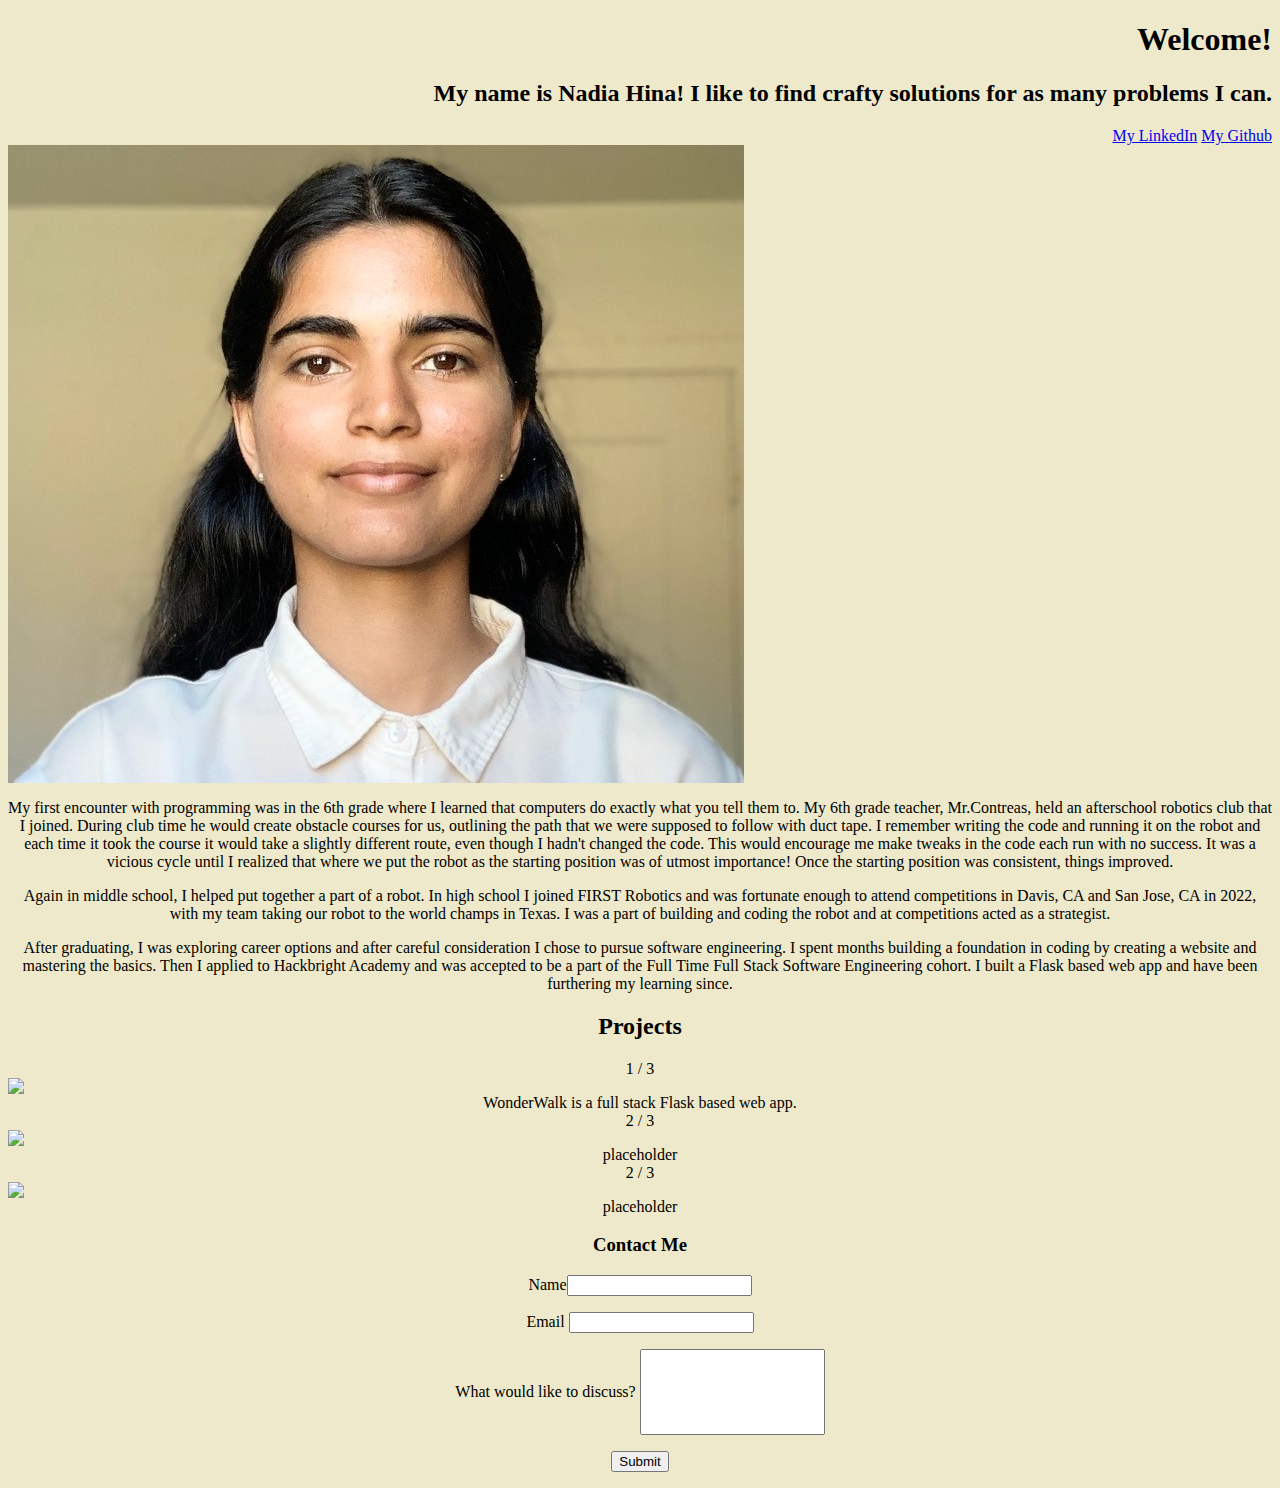
==== templates/index.html @ 3dd36fc5 "added index file" ====
<!DOCTYPE html>
<html lang="en">
<head>
    <meta charset="UTF-8">
    <meta name="viewport" content="width=device-width, initial-scale=1.0">
    <title>Nadia's Portfolio</title>
    <link rel="icon" type="image/x-icon" href="/static/images/girl.svg">
    <link rel="stylesheet" type="text/css" href="/static/css/style.css">
</head>
<body>
  <div id="welcomediv" >
  <h1>Welcome!</h1>
  <h2>My name is Nadia Hina! I like to find crafty solutions for as 
  many problems I can.</h2>
  <a href="https://www.linkedin.com/in/nadia-hina-a1161a272/">My LinkedIn</a>
  <a href="https://github.com/nadiasunny">My Github</a>
  </div>

  <img id="myface" src="/static/images/myface2.jpg" alt="Beautiful young woman. She has brown eyes and black hair.">
  
  <p>
      My first encounter with programming was in the 6th grade where I learned that computers do exactly what 
      you tell them to. My 6th grade teacher, Mr.Contreas, held an afterschool robotics club that I joined.
      During club time he would create obstacle courses for us, outlining the path 
      that we were supposed to follow with duct tape. I remember writing the code and 
      running it on the robot and each time it took the course it would take a slightly different
      route, even though I hadn't changed the code. This would encourage me make tweaks in the code each run
      with no success. It was a vicious cycle until I realized that where we put the robot as the starting position was of
      utmost importance! Once the starting position was consistent, things improved.
  <p>
  <p>
      Again in middle school, I helped put together a part of a robot. In high school I joined FIRST Robotics 
      and was fortunate enough to attend competitions in Davis, CA and San Jose, CA in 2022, with my team taking 
      our robot to the world champs in Texas. I was a part of building and coding the robot and at competitions acted as a strategist. 
  </p>
  </p>After graduating, I was exploring career options and after careful consideration I chose to pursue software engineering.
    I spent months building a foundation in coding by creating a website and mastering the basics. Then I applied to Hackbright Academy 
    and was accepted to be a part of the Full Time Full Stack Software Engineering cohort. I built a Flask based web app and have been
    furthering my learning since. </p>

  <h2>Projects</h2>
    <div class="project-slideshow">
      <div class="myProjects whoosh">
        <div class="numbertext">1 / 3</div>
        <img src="women-walking.avif" style="width:100%">
        <div class="text">WonderWalk is a full stack Flask based web app.</div>
      

        <div class="numbertext">2 / 3</div>
        <img src="placeholder" style="width:100%">
        <div class="text">placeholder</div>
        
        <div class="numbertext">2 / 3</div>
        <img src="placeholder" style="width:100%">
        <div class="text">placeholder</div>
      </div>
      
    </div>

  <h3>Contact Me</h3>
  
  <form>
      <p>
          Name<input type="text" name="name">
        </p>
        <p>
          Email <input type="text" name="email">
        </p>
    
        <p>
          What would like to discuss? <input type="text" name="reason" id="reason">
        </p>
    
        <p>
          <input type="submit">
        </p>
  </form>
    
</body>
</html>
---- static/css/style.css ----
body{
    text-align: center;
    background-color: rgb(238, 233, 202);
}
#reason{
    height: 80px;

}
#welcomediv{
    text-align: right;
    max-width: 100%;
    max-height: 100%;
    align-items: right;

}
img{
    max-width: 100%;
    display: block;
}
#myface{
    align-items: left;
}
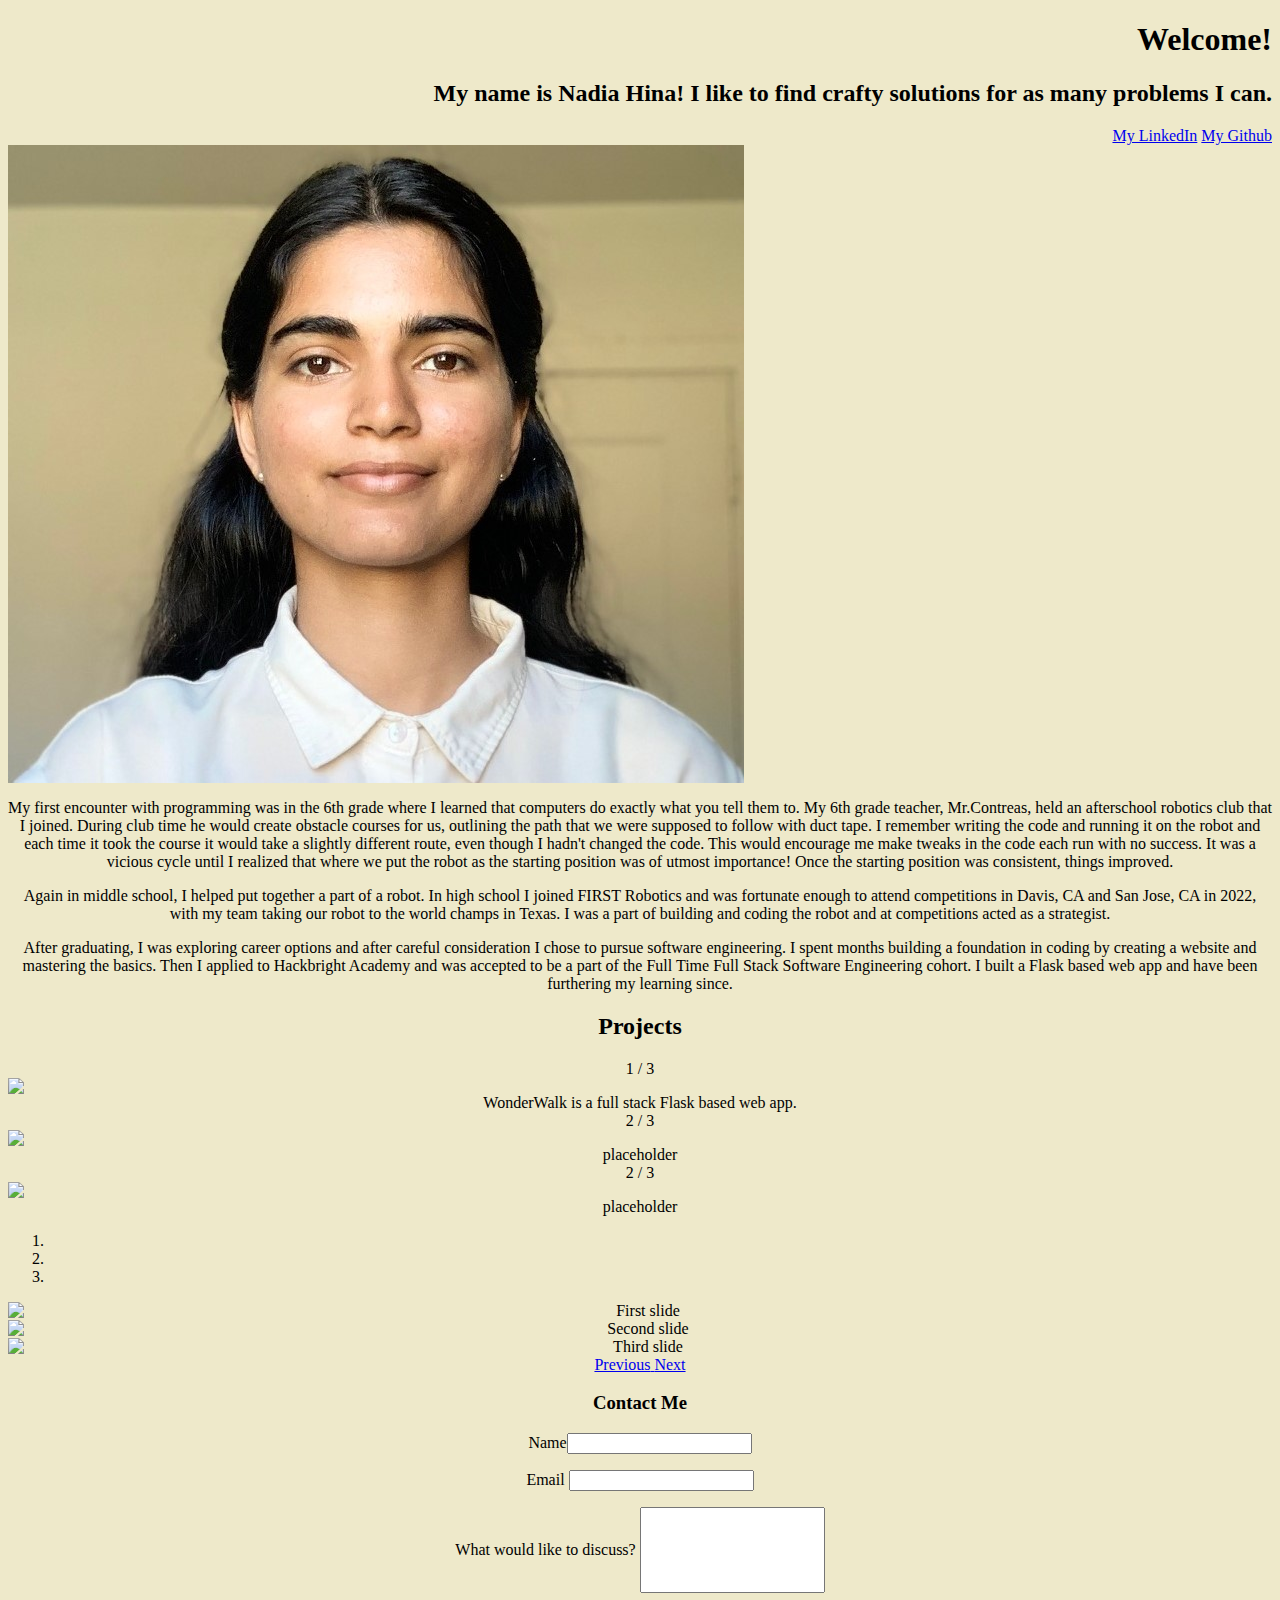
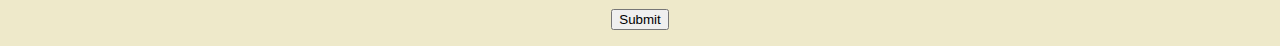
==== commit f3bff9d0: "added bootstrap for carousel" ====
--- a/templates/index.html
+++ b/templates/index.html
@@ -55,6 +55,32 @@
         <div class="text">placeholder</div>
       </div>
       
+      <div id="carouselExampleIndicators" class="carousel slide" data-ride="carousel">
+        <ol class="carousel-indicators">
+          <li data-target="#carouselExampleIndicators" data-slide-to="0" class="active"></li>
+          <li data-target="#carouselExampleIndicators" data-slide-to="1"></li>
+          <li data-target="#carouselExampleIndicators" data-slide-to="2"></li>
+        </ol>
+        <div class="carousel-inner">
+          <div class="carousel-item active">
+            <img class="d-block w-100" src="..." alt="First slide">
+          </div>
+          <div class="carousel-item">
+            <img class="d-block w-100" src="..." alt="Second slide">
+          </div>
+          <div class="carousel-item">
+            <img class="d-block w-100" src="..." alt="Third slide">
+          </div>
+        </div>
+        <a class="carousel-control-prev" href="#carouselExampleIndicators" role="button" data-slide="prev">
+          <span class="carousel-control-prev-icon" aria-hidden="true"></span>
+          <span class="sr-only">Previous</span>
+        </a>
+        <a class="carousel-control-next" href="#carouselExampleIndicators" role="button" data-slide="next">
+          <span class="carousel-control-next-icon" aria-hidden="true"></span>
+          <span class="sr-only">Next</span>
+        </a>
+      </div>
     </div>
 
   <h3>Contact Me</h3>
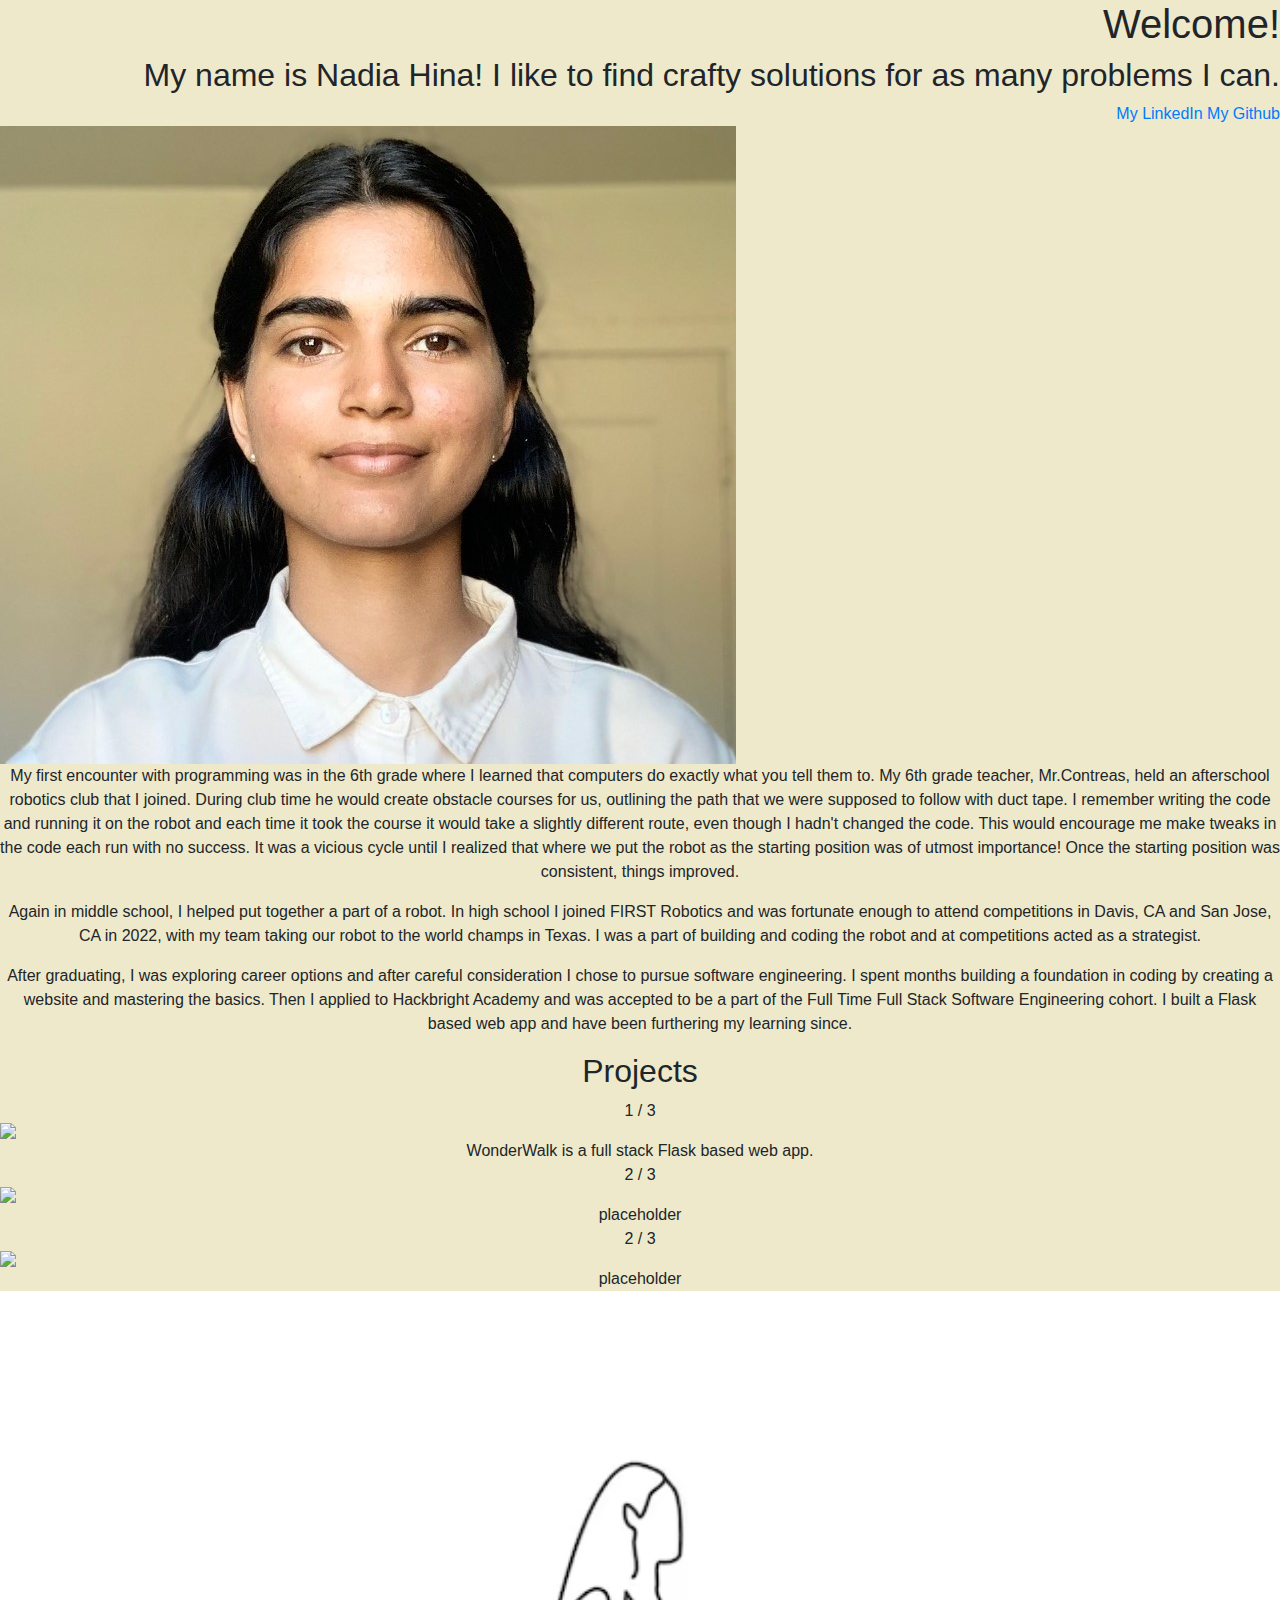
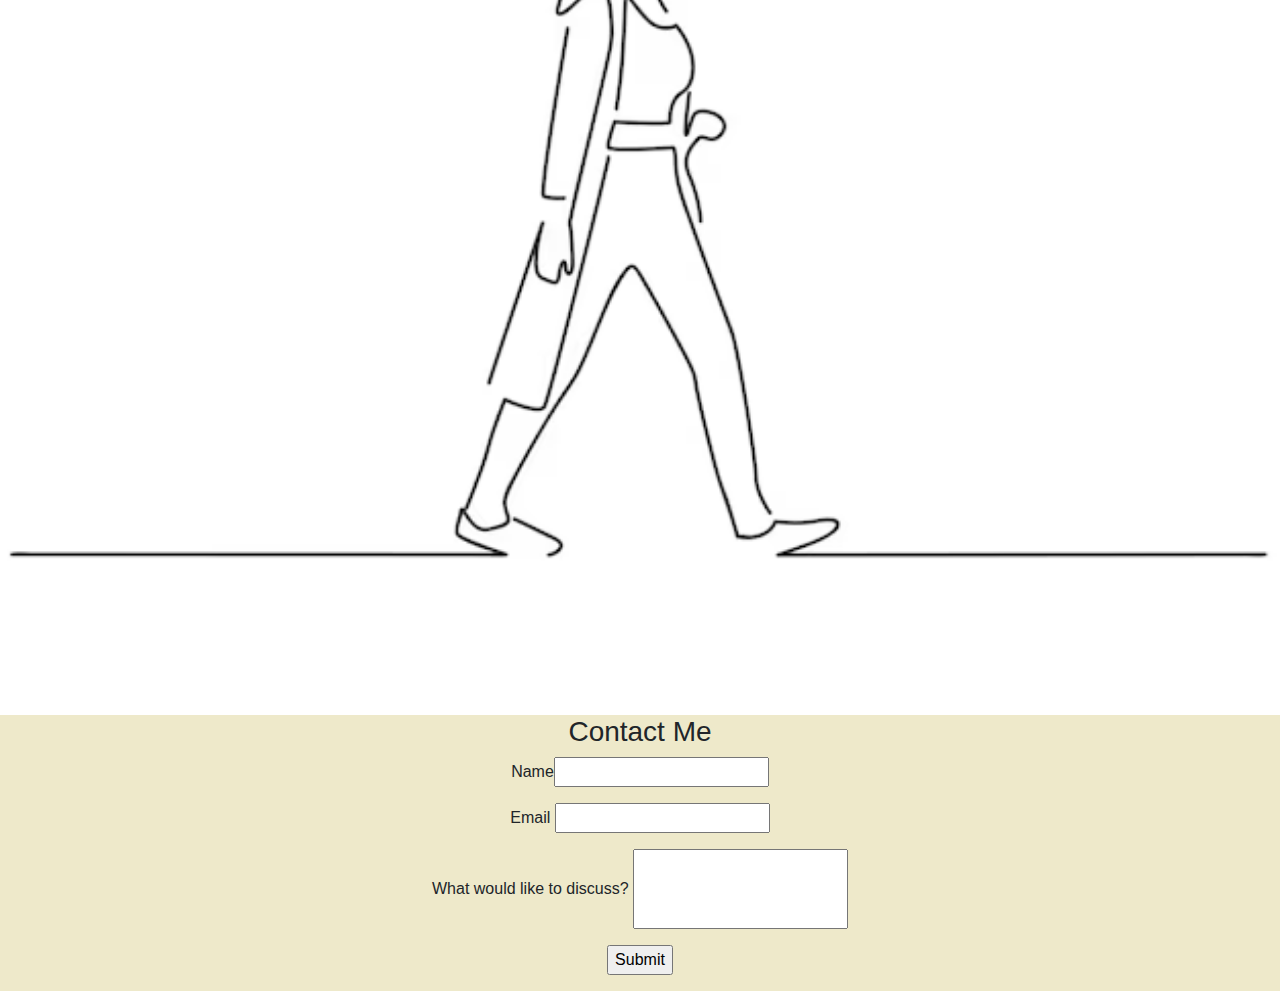
==== commit 3010b262: "successfully added first carousel" ====
--- a/templates/index.html
+++ b/templates/index.html
@@ -5,6 +5,8 @@
     <meta name="viewport" content="width=device-width, initial-scale=1.0">
     <title>Nadia's Portfolio</title>
     <link rel="icon" type="image/x-icon" href="/static/images/girl.svg">
+    <!-- Bootstrap -->
+    <link rel="stylesheet" href="https://cdn.jsdelivr.net/npm/bootstrap@4.0.0/dist/css/bootstrap.min.css" integrity="sha384-Gn5384xqQ1aoWXA+058RXPxPg6fy4IWvTNh0E263XmFcJlSAwiGgFAW/dAiS6JXm" crossorigin="anonymous">
     <link rel="stylesheet" type="text/css" href="/static/css/style.css">
 </head>
 <body>
@@ -63,13 +65,13 @@
         </ol>
         <div class="carousel-inner">
           <div class="carousel-item active">
-            <img class="d-block w-100" src="..." alt="First slide">
+            <img class="d-block w-100" src="/static/images/women-walking.avif" alt="First slide">
           </div>
           <div class="carousel-item">
-            <img class="d-block w-100" src="..." alt="Second slide">
+            <img class="d-block w-100" src="/static/images/login.png" alt="Second slide">
           </div>
           <div class="carousel-item">
-            <img class="d-block w-100" src="..." alt="Third slide">
+            <img class="d-block w-100" src="/static/images/chosehowtoplace.png" alt="Third slide">
           </div>
         </div>
         <a class="carousel-control-prev" href="#carouselExampleIndicators" role="button" data-slide="prev">
@@ -82,7 +84,11 @@
         </a>
       </div>
     </div>
-
+    <script>
+      $('.carousel').carousel({
+        interval: 2000
+      })
+    </script>
   <h3>Contact Me</h3>
   
   <form>
@@ -101,6 +107,11 @@
           <input type="submit">
         </p>
   </form>
+
+  <!-- Bootstrap -->
+  <script src="https://code.jquery.com/jquery-3.2.1.slim.min.js" integrity="sha384-KJ3o2DKtIkvYIK3UENzmM7KCkRr/rE9/Qpg6aAZGJwFDMVNA/GpGFF93hXpG5KkN" crossorigin="anonymous"></script>
+  <script src="https://cdn.jsdelivr.net/npm/popper.js@1.12.9/dist/umd/popper.min.js" integrity="sha384-ApNbgh9B+Y1QKtv3Rn7W3mgPxhU9K/ScQsAP7hUibX39j7fakFPskvXusvfa0b4Q" crossorigin="anonymous"></script>
+  <script src="https://cdn.jsdelivr.net/npm/bootstrap@4.0.0/dist/js/bootstrap.min.js" integrity="sha384-JZR6Spejh4U02d8jOt6vLEHfe/JQGiRRSQQxSfFWpi1MquVdAyjUar5+76PVCmYl" crossorigin="anonymous"></script>
     
 </body>
 </html>
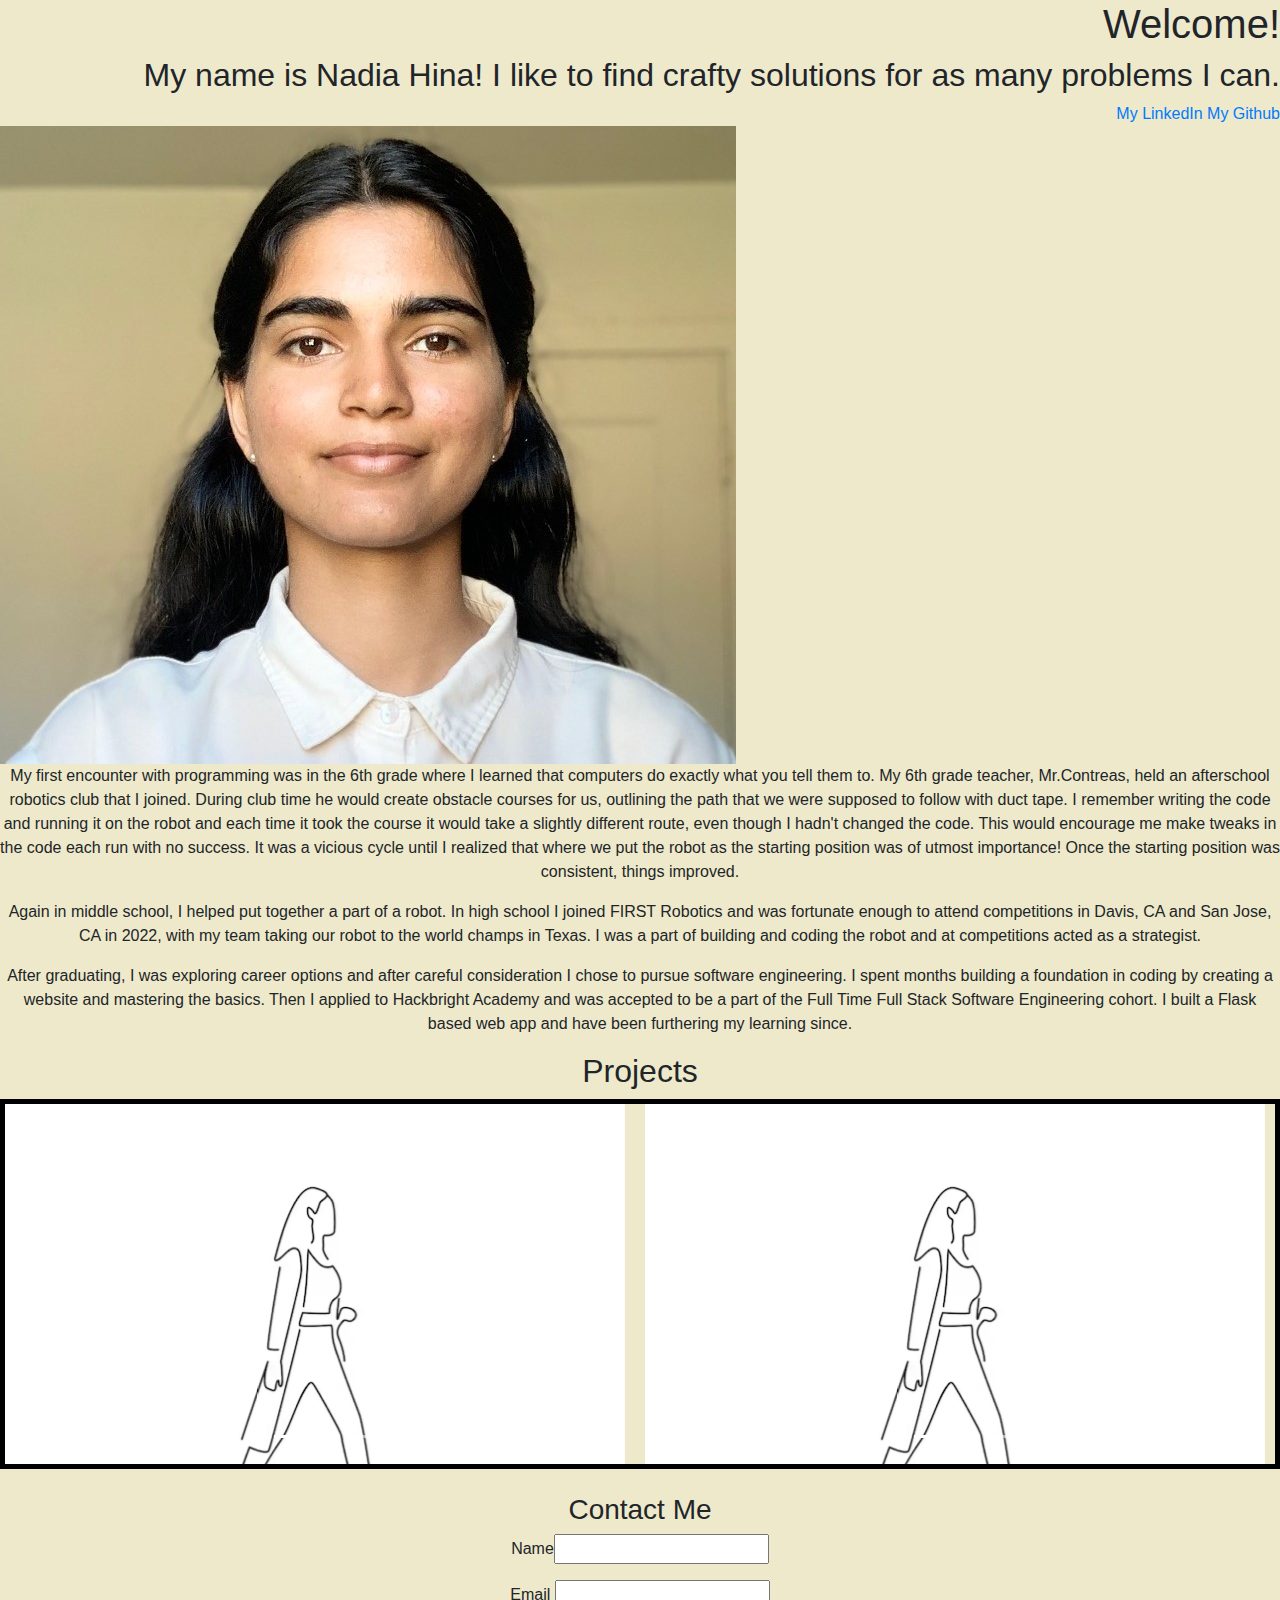
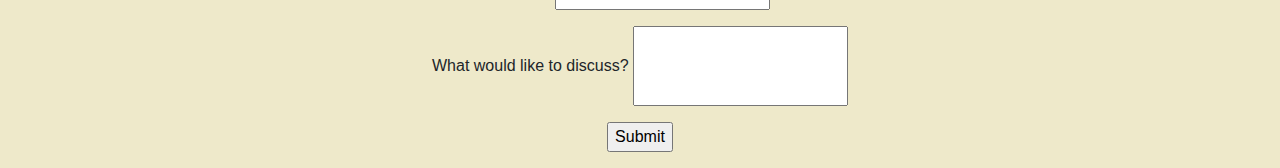
==== commit c3554b35: "added styling to wonderwalk carousel" ====
--- a/templates/index.html
+++ b/templates/index.html
@@ -42,26 +42,13 @@
 
   <h2>Projects</h2>
     <div class="project-slideshow">
-      <div class="myProjects whoosh">
-        <div class="numbertext">1 / 3</div>
-        <img src="women-walking.avif" style="width:100%">
-        <div class="text">WonderWalk is a full stack Flask based web app.</div>
-      
-
-        <div class="numbertext">2 / 3</div>
-        <img src="placeholder" style="width:100%">
-        <div class="text">placeholder</div>
+      <!-- <div class="myProjects whoosh"> -->
         
-        <div class="numbertext">2 / 3</div>
-        <img src="placeholder" style="width:100%">
-        <div class="text">placeholder</div>
-      </div>
-      
-      <div id="carouselExampleIndicators" class="carousel slide" data-ride="carousel">
+      <div id="carouselWonderWalk" class="carousel slide" data-ride="carousel">
         <ol class="carousel-indicators">
-          <li data-target="#carouselExampleIndicators" data-slide-to="0" class="active"></li>
-          <li data-target="#carouselExampleIndicators" data-slide-to="1"></li>
-          <li data-target="#carouselExampleIndicators" data-slide-to="2"></li>
+          <li data-target="#carouselWonderWalk" data-slide-to="0" class="active"></li>
+          <li data-target="#carouselWonderWalk" data-slide-to="1"></li>
+          <li data-target="#carouselWonderWalk" data-slide-to="2"></li>
         </ol>
         <div class="carousel-inner">
           <div class="carousel-item active">
@@ -74,21 +61,46 @@
             <img class="d-block w-100" src="/static/images/chosehowtoplace.png" alt="Third slide">
           </div>
         </div>
-        <a class="carousel-control-prev" href="#carouselExampleIndicators" role="button" data-slide="prev">
+        <a class="carousel-control-prev" href="#carouselWonderWalk" role="button" data-slide="prev">
           <span class="carousel-control-prev-icon" aria-hidden="true"></span>
           <span class="sr-only">Previous</span>
         </a>
-        <a class="carousel-control-next" href="#carouselExampleIndicators" role="button" data-slide="next">
+        <a class="carousel-control-next" href="#carouselWonderWalk" role="button" data-slide="next">
           <span class="carousel-control-next-icon" aria-hidden="true"></span>
           <span class="sr-only">Next</span>
         </a>
       </div>
-    </div>
-    <script>
-      $('.carousel').carousel({
-        interval: 2000
-      })
-    </script>
+
+      <div id="carouselRandom" class="carousel slide" data-ride="carousel">
+        <ol class="carousel-indicators">
+          <li data-target="#carouselRandom" data-slide-to="0" class="active"></li>
+          <li data-target="#carouselRandom" data-slide-to="1"></li>
+          <li data-target="#carouselRandom" data-slide-to="2"></li>
+        </ol>
+        <div class="carousel-inner">
+          <div class="carousel-item active">
+            <img class="d-block w-100" src="/static/images/women-walking.avif" alt="First slide">
+          </div>
+          <div class="carousel-item">
+            <img class="d-block w-100" src="/static/images/login.png" alt="Second slide">
+          </div>
+          <div class="carousel-item">
+            <img class="d-block w-100" src="/static/images/chosehowtoplace.png" alt="Third slide">
+          </div>
+        </div>
+        <a class="carousel-control-prev" href="#carouselRandom" role="button" data-slide="prev">
+          <span class="carousel-control-prev-icon" aria-hidden="true"></span>
+          <span class="sr-only">Previous</span>
+        </a>
+        <a class="carousel-control-next" href="#carouselRandom" role="button" data-slide="next">
+          <span class="carousel-control-next-icon" aria-hidden="true"></span>
+          <span class="sr-only">Next</span>
+        </a>
+      </div>
+    </div><br>
+
+    
+
   <h3>Contact Me</h3>
   
   <form>
--- a/static/css/style.css
+++ b/static/css/style.css
@@ -20,3 +20,14 @@
 #myface{
     align-items: left;
 }
+.project-slideshow{
+    display: flex;
+    border: 5px solid black;
+   
+
+}
+.carousel-inner{
+    width:640px;
+    height:360px;
+    padding-right: 20px;
+}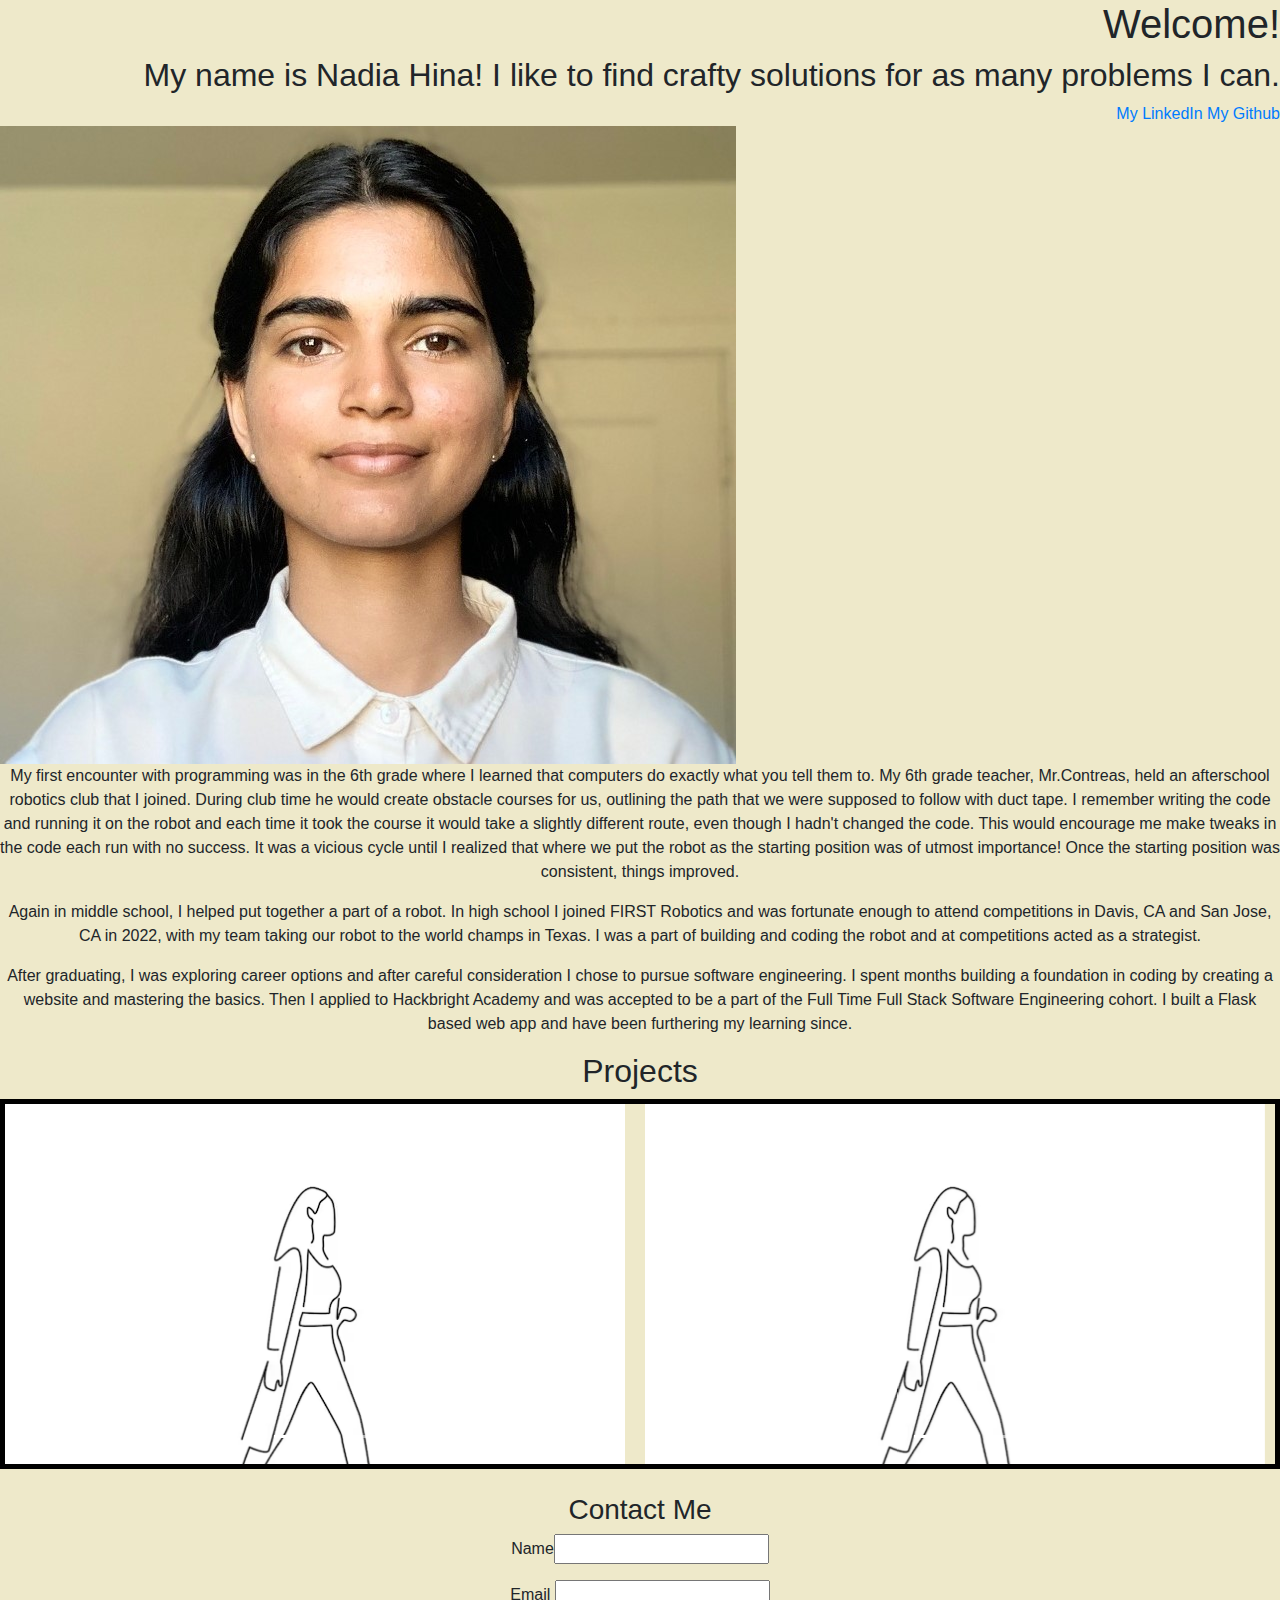
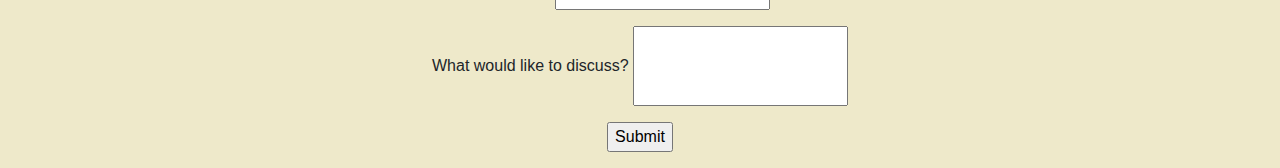
==== commit 68a1e2af: "added caption to carousel" ====
--- a/templates/index.html
+++ b/templates/index.html
@@ -52,13 +52,17 @@
         </ol>
         <div class="carousel-inner">
           <div class="carousel-item active">
-            <img class="d-block w-100" src="/static/images/women-walking.avif" alt="First slide">
+            <img class="d-block w-100" src="/static/images/women-walking.avif" alt="line drawing of woman walking">
+            <div class="carousel-caption .d-block">
+              <h5>heheeh, can you see me</h5>
+              <p>.hehehe</p>
+            </div>
           </div>
           <div class="carousel-item">
-            <img class="d-block w-100" src="/static/images/login.png" alt="Second slide">
+            <img class="d-block w-100" src="/static/images/login.png" alt="Page shows log in and sign up inputs & submission">
           </div>
           <div class="carousel-item">
-            <img class="d-block w-100" src="/static/images/chosehowtoplace.png" alt="Third slide">
+            <img class="d-block w-100" src="/static/images/chosehowtoplace.png" alt="Google maps open with no marker placed, user can choose between typing & geolocation">
           </div>
         </div>
         <a class="carousel-control-prev" href="#carouselWonderWalk" role="button" data-slide="prev">
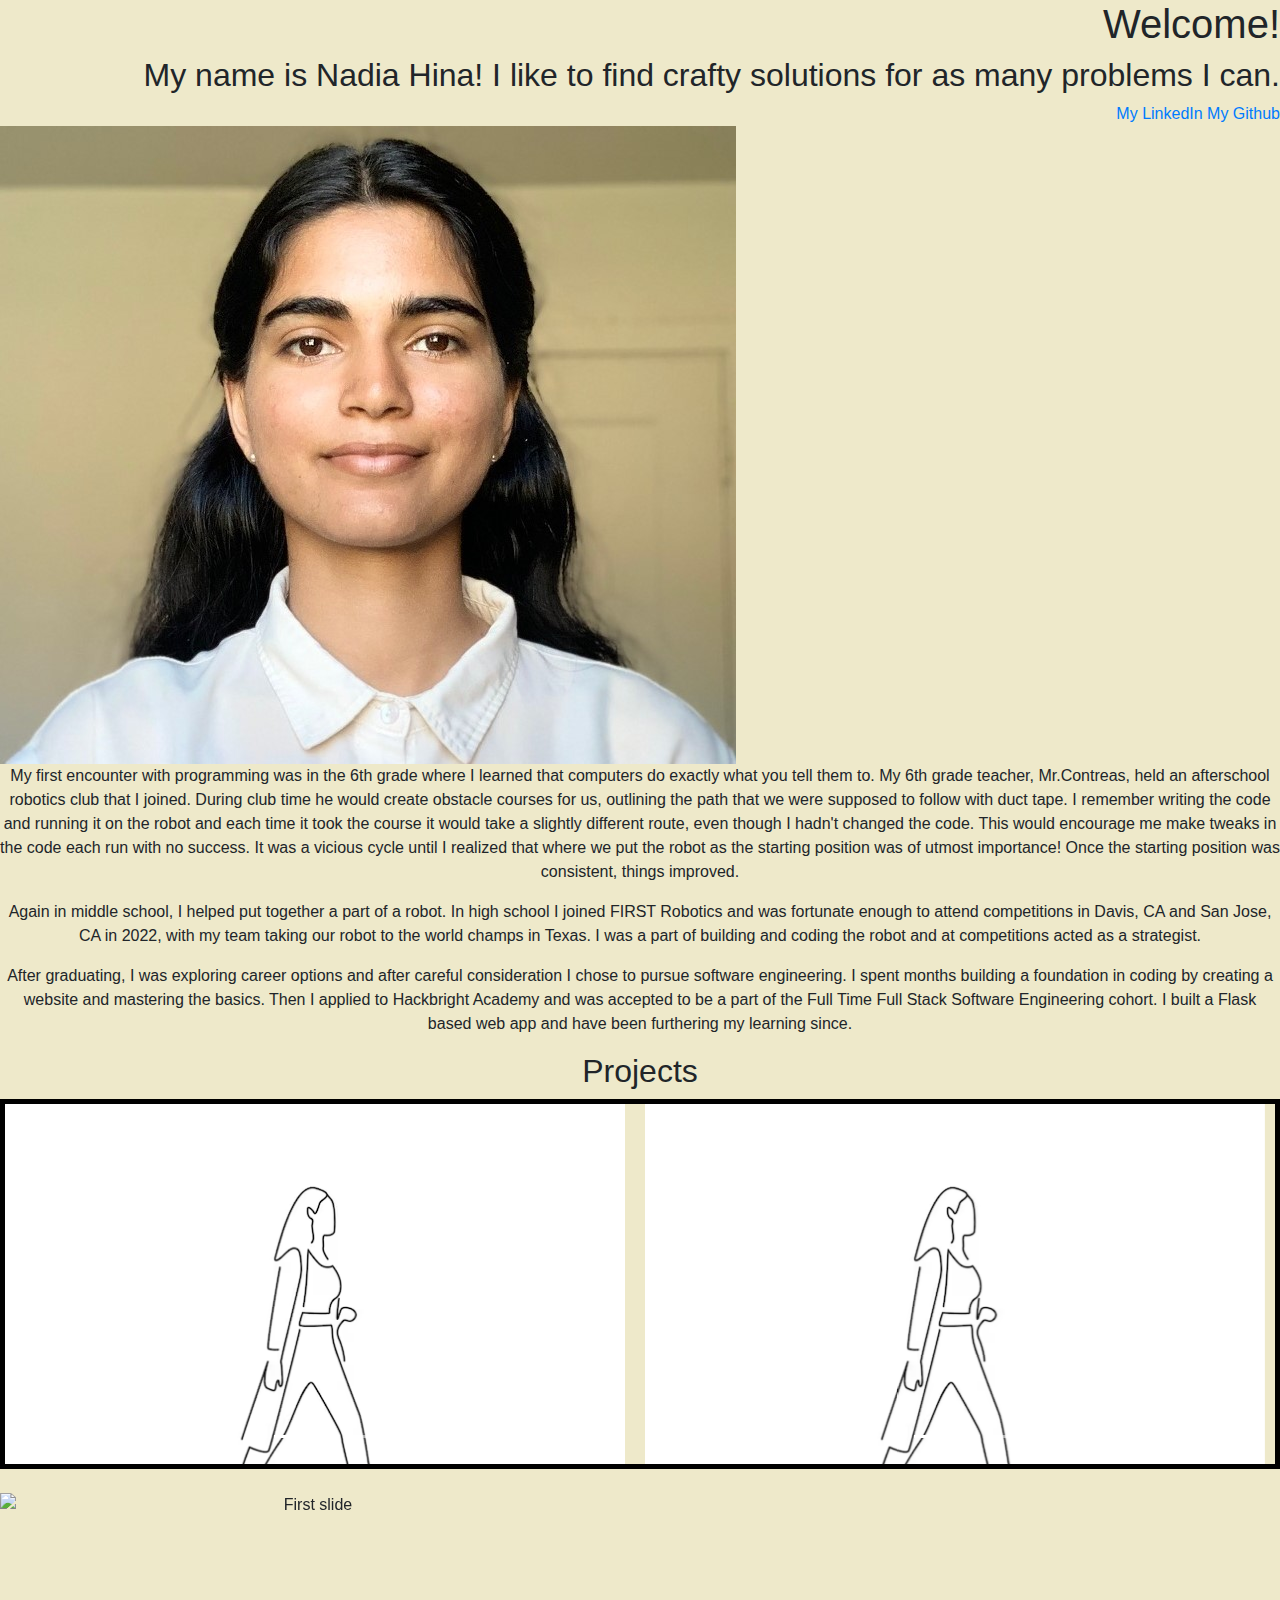
==== commit a2d99433: "temporarily removed contact form" ====
--- a/templates/index.html
+++ b/templates/index.html
@@ -103,9 +103,38 @@
       </div>
     </div><br>
 
-    
+    <div id="carouselExampleIndicators" class="carousel slide" data-ride="carousel">
+      <ol class="carousel-indicators">
+        <li data-target="#carouselExampleIndicators" data-slide-to="0" class="active"></li>
+        <li data-target="#carouselExampleIndicators" data-slide-to="1"></li>
+        <li data-target="#carouselExampleIndicators" data-slide-to="2"></li>
+      </ol>
+      <div class="carousel-inner">
+        <div class="carousel-item active">
+          <img class="d-block w-100" src="..." alt="First slide">
+          <div class="carousel-caption ">
+            <h5>...</h5>
+            <p>...</p>
+          </div>
+        </div>
+        <div class="carousel-item">
+          <img class="d-block w-100" src="..." alt="Second slide">
+        </div>
+        <div class="carousel-item">
+          <img class="d-block w-100" src="..." alt="Third slide">
+        </div>
+      </div>
+      <a class="carousel-control-prev" href="#carouselExampleIndicators" role="button" data-slide="prev">
+        <span class="carousel-control-prev-icon" aria-hidden="true"></span>
+        <span class="sr-only">Previous</span>
+      </a>
+      <a class="carousel-control-next" href="#carouselExampleIndicators" role="button" data-slide="next">
+        <span class="carousel-control-next-icon" aria-hidden="true"></span>
+        <span class="sr-only">Next</span>
+      </a>
+    </div>
 
-  <h3>Contact Me</h3>
+  <!-- <h3>Contact Me</h3>
   
   <form>
       <p>
@@ -122,7 +151,7 @@
         <p>
           <input type="submit">
         </p>
-  </form>
+  </form> -->
 
   <!-- Bootstrap -->
   <script src="https://code.jquery.com/jquery-3.2.1.slim.min.js" integrity="sha384-KJ3o2DKtIkvYIK3UENzmM7KCkRr/rE9/Qpg6aAZGJwFDMVNA/GpGFF93hXpG5KkN" crossorigin="anonymous"></script>
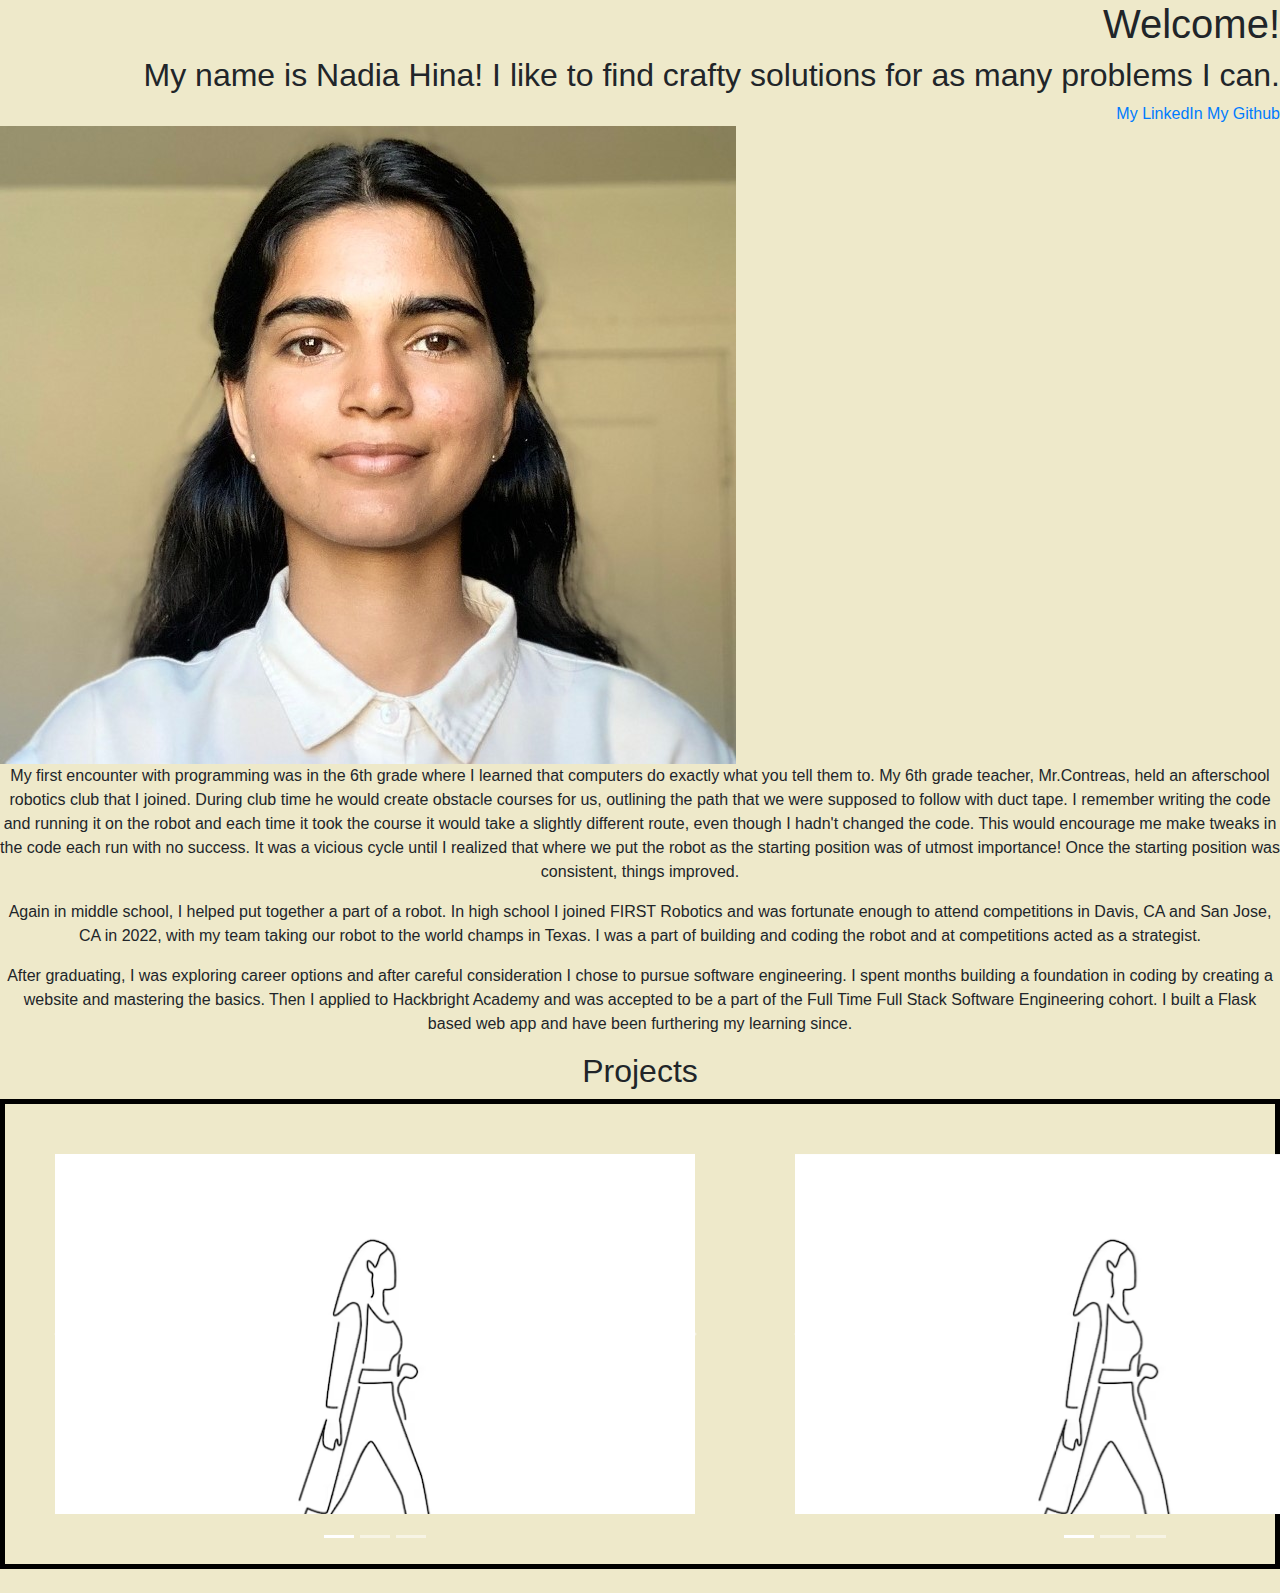
==== commit c8a58e5c: "spaced out carousels and tweaked captions" ====
--- a/templates/index.html
+++ b/templates/index.html
@@ -53,16 +53,24 @@
         <div class="carousel-inner">
           <div class="carousel-item active">
             <img class="d-block w-100" src="/static/images/women-walking.avif" alt="line drawing of woman walking">
-            <div class="carousel-caption .d-block">
+            <div class="carousel-caption d-block">
+              <h5>WonderWalk</h5>
+              <p>A full stack web app hosted using the Flask framework</p>
+            </div>
+          </div>
+          <div class="carousel-item">
+            <img class="d-block w-100" src="/static/images/login.png" alt="Page shows log in and sign up inputs & submission">
+            <div class="carousel-caption d-block">
               <h5>heheeh, can you see me</h5>
               <p>.hehehe</p>
             </div>
           </div>
           <div class="carousel-item">
-            <img class="d-block w-100" src="/static/images/login.png" alt="Page shows log in and sign up inputs & submission">
-          </div>
-          <div class="carousel-item">
             <img class="d-block w-100" src="/static/images/chosehowtoplace.png" alt="Google maps open with no marker placed, user can choose between typing & geolocation">
+            <div class="carousel-caption d-block">
+              <h5>heheeh, can you see me</h5>
+              <p>.hehehe</p>
+            </div>
           </div>
         </div>
         <a class="carousel-control-prev" href="#carouselWonderWalk" role="button" data-slide="prev">
@@ -103,36 +111,6 @@
       </div>
     </div><br>
 
-    <div id="carouselExampleIndicators" class="carousel slide" data-ride="carousel">
-      <ol class="carousel-indicators">
-        <li data-target="#carouselExampleIndicators" data-slide-to="0" class="active"></li>
-        <li data-target="#carouselExampleIndicators" data-slide-to="1"></li>
-        <li data-target="#carouselExampleIndicators" data-slide-to="2"></li>
-      </ol>
-      <div class="carousel-inner">
-        <div class="carousel-item active">
-          <img class="d-block w-100" src="..." alt="First slide">
-          <div class="carousel-caption ">
-            <h5>...</h5>
-            <p>...</p>
-          </div>
-        </div>
-        <div class="carousel-item">
-          <img class="d-block w-100" src="..." alt="Second slide">
-        </div>
-        <div class="carousel-item">
-          <img class="d-block w-100" src="..." alt="Third slide">
-        </div>
-      </div>
-      <a class="carousel-control-prev" href="#carouselExampleIndicators" role="button" data-slide="prev">
-        <span class="carousel-control-prev-icon" aria-hidden="true"></span>
-        <span class="sr-only">Previous</span>
-      </a>
-      <a class="carousel-control-next" href="#carouselExampleIndicators" role="button" data-slide="next">
-        <span class="carousel-control-next-icon" aria-hidden="true"></span>
-        <span class="sr-only">Next</span>
-      </a>
-    </div>
 
   <!-- <h3>Contact Me</h3>
   
--- a/static/css/style.css
+++ b/static/css/style.css
@@ -29,5 +29,11 @@
 .carousel-inner{
     width:640px;
     height:360px;
-    padding-right: 20px;
+}
+
+h5{
+    color:black;
+}
+.carousel{
+    padding: 50px;
 }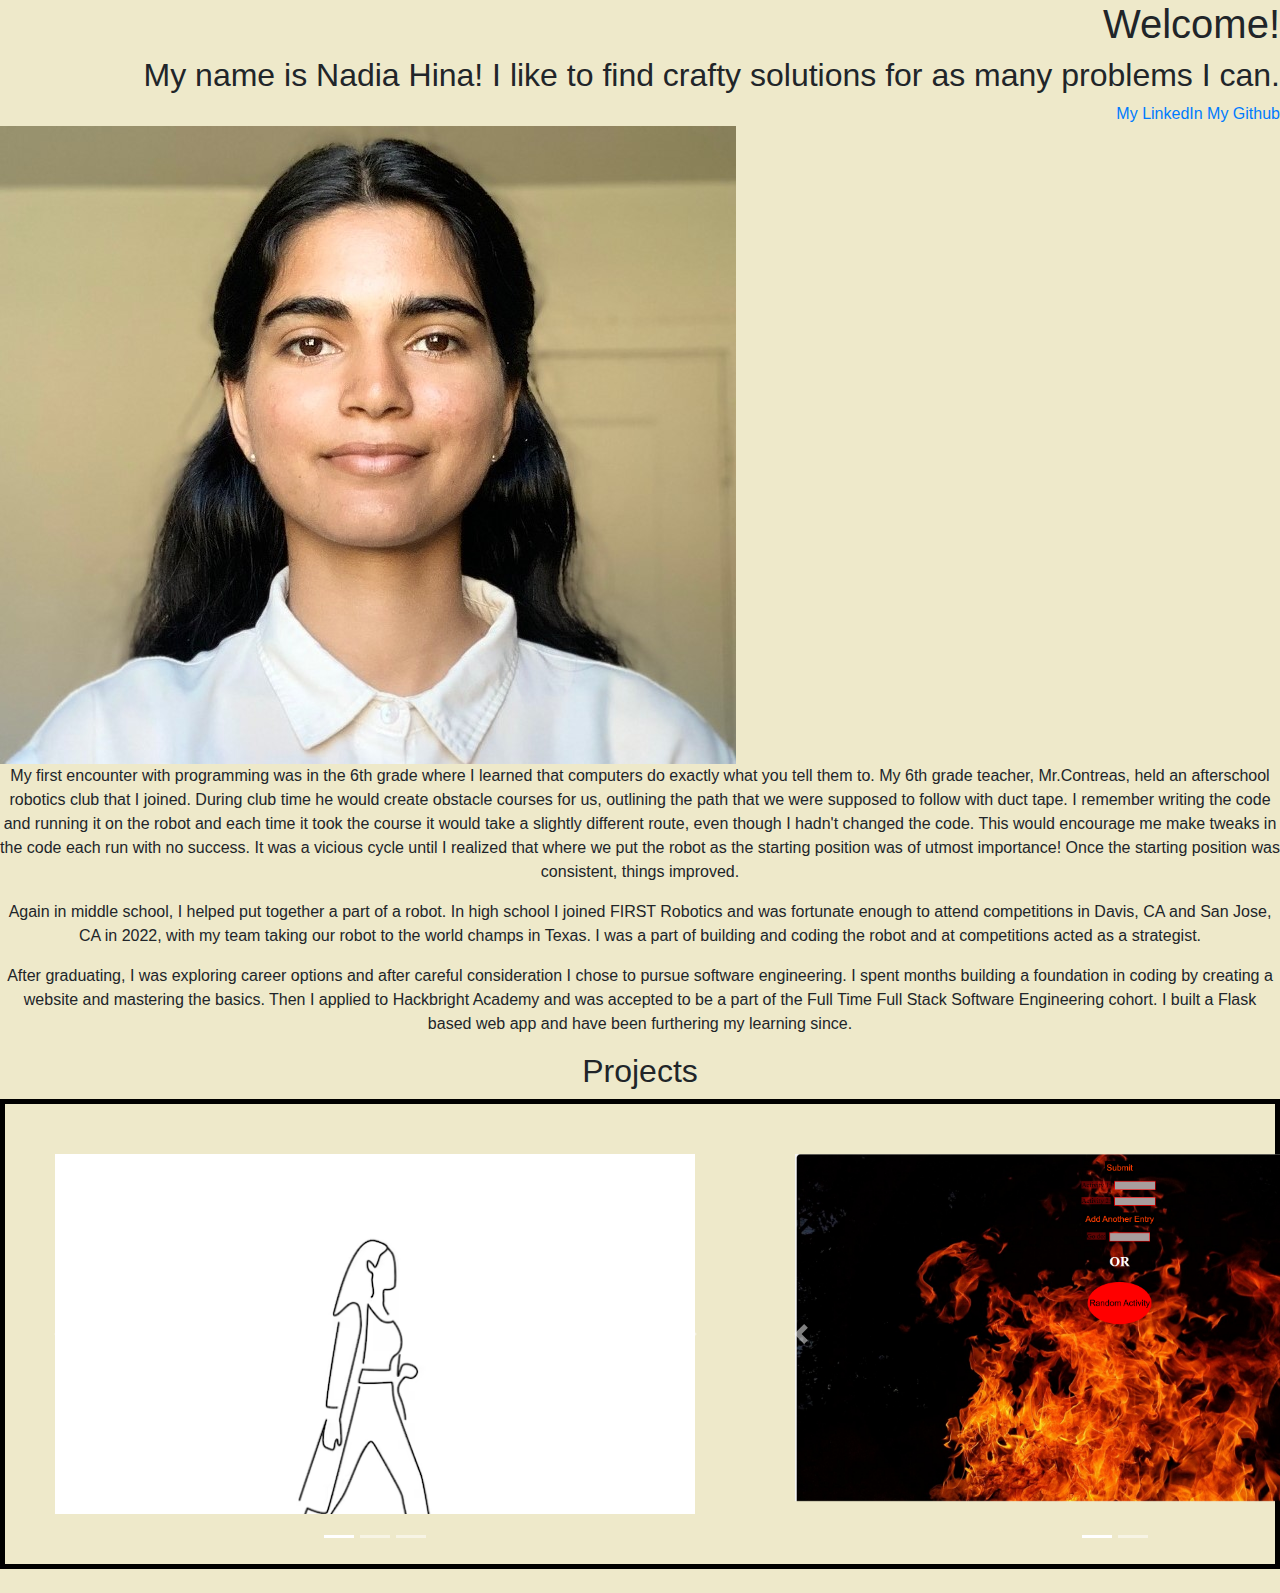
==== commit 8ea97c65: "added proj pics from randchoice" ====
--- a/templates/index.html
+++ b/templates/index.html
@@ -87,18 +87,16 @@
         <ol class="carousel-indicators">
           <li data-target="#carouselRandom" data-slide-to="0" class="active"></li>
           <li data-target="#carouselRandom" data-slide-to="1"></li>
-          <li data-target="#carouselRandom" data-slide-to="2"></li>
+          
         </ol>
         <div class="carousel-inner">
           <div class="carousel-item active">
-            <img class="d-block w-100" src="/static/images/women-walking.avif" alt="First slide">
+            <img class="d-block w-100" src="/static/images/randchoice1.png" alt="First slide">
           </div>
           <div class="carousel-item">
-            <img class="d-block w-100" src="/static/images/login.png" alt="Second slide">
+            <img class="d-block w-100" src="/static/images/randchoice2.png" alt="Second slide">
           </div>
-          <div class="carousel-item">
-            <img class="d-block w-100" src="/static/images/chosehowtoplace.png" alt="Third slide">
-          </div>
+          
         </div>
         <a class="carousel-control-prev" href="#carouselRandom" role="button" data-slide="prev">
           <span class="carousel-control-prev-icon" aria-hidden="true"></span>
